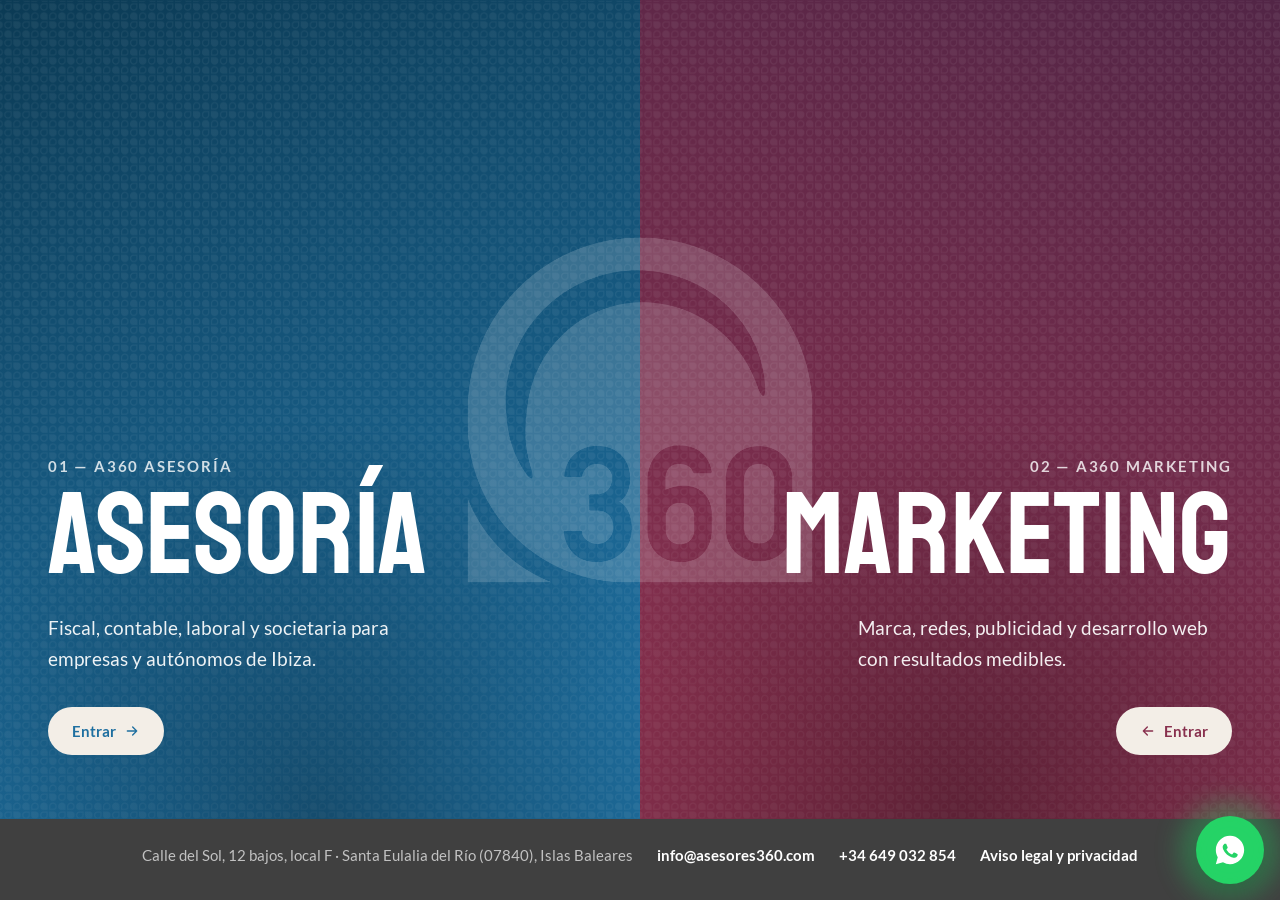
==== index.html @ 25b1cdd9 "Bienvenida, formularios y home de asesoria: 10 ajustes de diseño - Puerta: frase distinta por mitad " ====
<!doctype html>
<html lang="es">
<head>
<meta charset="utf-8">
<meta name="viewport" content="width=device-width, initial-scale=1">
<title>A360 · Asesoría y Marketing en Ibiza</title>
<meta name="description" content="A360, en Santa Eulalia del Río. Dos mundos bajo una misma marca: asesoría fiscal, contable y laboral, y marketing digital. Elige a cuál quieres entrar.">
<link rel="canonical" href="https://asesores360.com/">
<link rel="icon" href="/favicon.ico" sizes="any">
<link rel="icon" href="/assets/img/favicon-192.png" type="image/png">
<link rel="apple-touch-icon" href="/assets/img/favicon-180.png">
<meta name="theme-color" content="#E95117">
<meta property="og:type" content="website">
<meta property="og:site_name" content="A360">
<meta property="og:title" content="A360 · Asesoría y Marketing en Ibiza">
<meta property="og:description" content="Dos mundos bajo una misma marca: asesoría y marketing. Elige a cuál quieres entrar.">
<meta property="og:image" content="https://asesores360.com/assets/img/og-puerta.jpg">
<meta property="og:url" content="https://asesores360.com/">
<meta property="og:locale" content="es_ES">
<meta name="twitter:card" content="summary_large_image">
<meta name="twitter:title" content="A360 · Asesoría y Marketing en Ibiza">
<meta name="twitter:description" content="Dos mundos bajo una misma marca: asesoría y marketing. Elige a cuál quieres entrar.">
<meta name="twitter:image" content="https://asesores360.com/assets/img/og-puerta.jpg">
<link rel="stylesheet" href="/assets/css/base.css">
<link rel="stylesheet" href="/assets/css/puerta.css">
<script type="application/ld+json">
{
  "@context": "https://schema.org",
  "@type": "Organization",
  "name": "A360",
  "url": "https://asesores360.com/",
  "email": "info@asesores360.com",
  "telephone": "+34649032854",
  "address": {
    "@type": "PostalAddress",
    "streetAddress": "Calle del Sol, 12 bajos, local F",
    "addressLocality": "Santa Eulalia del Río",
    "postalCode": "07840",
    "addressRegion": "Islas Baleares",
    "addressCountry": "ES"
  },
  "subOrganization": [
    { "@type": "AccountingService", "name": "A360 Asesoría", "url": "https://asesores360.com/asesoria/" },
    { "@type": "MarketingAgency", "name": "A360 Marketing", "url": "https://asesores360.com/marketing/" }
  ]
}
</script>
</head>
<body class="puerta">

<a class="saltar-contenido" href="#contenido">Saltar al contenido</a>

<!-- Dos mitades: Asesoría / Marketing -->
<main id="contenido">
  <h1 class="sr-solo">A360 — elige entre Asesoría o Marketing</h1>
  <div class="puerta-split">

    <div class="puerta-logo" aria-hidden="true">
      <img src="/assets/img/logo-a360-blanco.png" width="973" height="973" alt="">
    </div>

    <p class="puerta-lema puerta-lema--asesoria">¿Cómo quieres marcar tu camino de éxito?</p>
    <p class="puerta-lema puerta-lema--marketing">De invisible a inolvidable</p>

    <a class="puerta-mitad puerta-mitad--asesoria" href="/asesoria/">
      <div class="puerta-mitad__contenido">
        <span class="puerta-mitad__eyebrow">01 — A360 Asesoría</span>
        <span class="puerta-mitad__titulo">Asesoría</span>
        <p class="puerta-mitad__descripcion">Fiscal, contable, laboral y societaria para empresas y autónomos de Ibiza.</p>
        <span class="puerta-mitad__entrar">Entrar<svg aria-hidden="true" viewBox="0 0 24 24"><path d="M5 12h14M13 6l6 6-6 6"/></svg></span>
      </div>
    </a>

    <a class="puerta-mitad puerta-mitad--marketing" href="/marketing/">
      <div class="puerta-mitad__contenido">
        <span class="puerta-mitad__eyebrow">02 — A360 Marketing</span>
        <span class="puerta-mitad__titulo">Marketing</span>
        <p class="puerta-mitad__descripcion">Marca, redes, publicidad y desarrollo web con resultados medibles.</p>
        <span class="puerta-mitad__entrar">Entrar<svg aria-hidden="true" viewBox="0 0 24 24"><path d="M19 12H5M11 6l-6 6 6 6"/></svg></span>
      </div>
    </a>

  </div>
</main>

<!-- Footer -->
<footer class="puerta-pie">
  <span>Calle del Sol, 12 bajos, local F · Santa Eulalia del Río (07840), Islas Baleares</span>
  <a href="mailto:info@asesores360.com">info@asesores360.com</a>
  <a href="https://wa.me/34649032854" target="_blank" rel="noopener">+34 649 032 854</a>
  <a href="/legal.html">Aviso legal y privacidad</a>
</footer>

<!-- Botón flotante de WhatsApp -->
<a class="whatsapp-flotante" href="https://wa.me/34649032854?text=Hola%2C%20escribo%20desde%20la%20web%20de%20A360" target="_blank" rel="noopener" aria-label="Escríbenos por WhatsApp">
  <svg viewBox="0 0 24 24" aria-hidden="true"><path fill="#fff" d="M12 2C6.48 2 2 6.48 2 12c0 1.85.5 3.58 1.35 5.08L2 22l5.06-1.32A9.94 9.94 0 0 0 12 22c5.52 0 10-4.48 10-10S17.52 2 12 2Zm5.2 14.2c-.22.6-1.28 1.15-1.76 1.2-.45.06-1 .09-1.62-.1a13 13 0 0 1-1.48-.55c-2.6-1.12-4.3-3.75-4.43-3.92-.13-.17-1.06-1.41-1.06-2.69s.67-1.9.9-2.16c.24-.26.52-.32.7-.32l.5.01c.16 0 .37-.06.58.44.22.52.74 1.8.8 1.93.06.13.1.28.02.45-.08.17-.13.28-.26.43l-.39.46c-.13.13-.26.27-.11.53.15.26.67 1.11 1.44 1.8.99.89 1.83 1.16 2.09 1.29.26.13.41.11.56-.07.16-.17.65-.76.83-1.02.17-.26.35-.22.58-.13.24.09 1.52.72 1.78.85.26.13.43.2.5.3.06.11.06.62-.16 1.22Z"/></svg>
</a>

<script src="/assets/js/app.js" defer></script>
</body>
</html>
---- assets/css/base.css ----
/* Fuentes */
@font-face {
  font-family: 'Kumbh Sans';
  font-style: normal;
  font-weight: 400 700;
  font-display: swap;
  src: url('../fonts/kumbh-sans-var.woff2') format('woff2');
}

@font-face {
  font-family: 'Lato';
  font-style: normal;
  font-weight: 400;
  font-display: swap;
  src: url('../fonts/lato-regular.woff2') format('woff2');
}

@font-face {
  font-family: 'Lato';
  font-style: italic;
  font-weight: 400;
  font-display: swap;
  src: url('../fonts/lato-italic.woff2') format('woff2');
}

@font-face {
  font-family: 'Lato';
  font-style: normal;
  font-weight: 700;
  font-display: swap;
  src: url('../fonts/lato-bold.woff2') format('woff2');
}

@font-face {
  font-family: 'Staatliches';
  font-style: normal;
  font-weight: 400;
  font-display: swap;
  src: url('../fonts/staatliches-regular.woff2') format('woff2');
}

@font-face {
  font-family: 'Poetsen One';
  font-style: normal;
  font-weight: 400;
  font-display: swap;
  src: url('../fonts/poetsen-one-regular.woff2') format('woff2');
}

@font-face {
  font-family: 'Inter';
  font-style: normal;
  font-weight: 100 900;
  font-display: swap;
  src: url('../fonts/inter-var.woff2') format('woff2');
}

/* Variables globales (colores, tipografía, espaciados) */
:root {

  --naranja: #E95117;
  --azul-acero: #1E6FA0;
  --azul-hondo: #0B3A54;
  --negro: #000000;

  --rojo-vivo: #F7374F;
  --vino: #88304E;
  --vino-hondo: #522546;
  --gris-tinta: #404040;
  --gris-claro: #E8E7E7;
  --lino: #F3EEE7;

  --turquesa: #51BCBD;
  --verde: #8DC04A;
  --verde-mar: #1BA074;
  --violeta: #A13C8F;
  --dorado: #D1970F;
  --dorado-oscuro: #A07C32;

  --lavado-azul: #E4EEF4;
  --lavado-hondo: #E7EBEE;
  --lavado-vino: #F3EAED;
  --lavado-naranja: #FDEEE8;

  --whatsapp: #25D366;
  --whatsapp-oscuro: #075E54;

  --blanco: #FFFFFF;

  --f-titulos: 'Kumbh Sans', system-ui, sans-serif;
  --f-cuerpo: 'Lato', system-ui, sans-serif;
  --f-cartel: 'Staatliches', system-ui, sans-serif;
  --f-versatil: 'Poetsen One', system-ui, sans-serif;

  --display-xl: clamp(64px, 12vw, 168px);
  --display: clamp(48px, 10vw, 140px);
  --titulo-1: clamp(34px, 4.5vw, 60px);
  --titulo-2: clamp(26px, 3vw, 38px);
  --titulo-3: 22px;
  --cuerpo-lg: 19px;
  --cuerpo: 17px;
  --menor: 15px;

  --medida-max: 68ch;

  --r-pildora: 999px;
  --r-panel: 24px;
  --r-medio: 12px;
  --r-nada: 0;
  --rotacion: 8deg;

  --e-1: 8px;
  --e-2: 16px;
  --e-3: 24px;
  --e-4: 32px;
  --e-5: 48px;
  --e-6: 64px;
  --e-7: 96px;
  --e-8: 128px;

  --ancho-max: 1200px;
  --canal-movil: 24px;
  --canal-escritorio: 48px;

  --dur-reveal: 520ms;
  --curva-reveal: cubic-bezier(.2, .7, .2, 1);
  --dur-hover: 140ms;
  --dur-panel: 180ms;
}

/* Reset y elementos base */
*, *::before, *::after { box-sizing: border-box; }

html {
  -webkit-text-size-adjust: 100%;
  scroll-behavior: auto;
}

body {

  overflow-x: hidden;
  margin: 0;
  background: var(--blanco);
  color: var(--gris-tinta);
  font-family: var(--f-cuerpo);
  font-size: var(--cuerpo);
  line-height: 1.65;
  -webkit-font-smoothing: antialiased;
}

img, picture, svg { display: block; max-width: 100%; }
img { height: auto; }

h1, h2, h3, h4, p, figure, blockquote { margin: 0; }

ul, ol { margin: 0; padding: 0; list-style: none; }

a { color: inherit; text-decoration: none; }

button {
  font: inherit;
  color: inherit;
  background: none;
  border: 0;
  padding: 0;
  cursor: pointer;
}

input, textarea, select {
  font: inherit;
  color: inherit;
}

h1, h2, h3, h4 {
  font-family: var(--f-titulos);
  font-weight: 700;
  color: var(--azul-hondo);
}

h1 { font-size: var(--titulo-1); line-height: 1.12; letter-spacing: -.02em; }
h2 { font-size: var(--titulo-2); line-height: 1.22; letter-spacing: -.015em; }
h3 { font-size: var(--titulo-3); line-height: 1.3; }

p {
  max-width: var(--medida-max);
  text-align: left;
}

.cuerpo-lg { font-size: var(--cuerpo-lg); line-height: 1.6; }
.menor { font-size: var(--menor); line-height: 1.5; }

:focus-visible {
  outline: 2px solid var(--azul-acero);
  outline-offset: 3px;
}

.saltar-contenido {
  position: absolute;
  left: var(--e-2);
  top: -100px;
  background: var(--azul-hondo);
  color: var(--blanco);
  padding: var(--e-2) var(--e-3);
  border-radius: var(--r-medio);
  z-index: 200;
  transition: top var(--dur-hover) ease;
}
.saltar-contenido:focus { top: var(--e-2); }

.sr-solo {
  position: absolute;
  width: 1px;
  height: 1px;
  padding: 0;
  margin: -1px;
  overflow: hidden;
  clip: rect(0, 0, 0, 0);
  white-space: nowrap;
  border: 0;
}

/* Toggle Asesoría / Marketing (nav) */
.cambio-mundo-toggle {
  display: inline-flex;
  align-items: center;
  gap: 2px;
  padding: 3px;
  border-radius: var(--r-pildora);
  background: var(--gris-claro);
  flex-shrink: 0;
}
.cambio-mundo-toggle .cambio-mundo-toggle__opcion {
  display: inline-flex;
  align-items: center;
  padding: 8px 14px;
  border-radius: var(--r-pildora);
  font-family: var(--f-cuerpo);
  font-weight: 600;
  font-size: var(--menor);
  color: var(--gris-tinta);
  text-decoration: none;
  white-space: nowrap;
  transition: background-color var(--dur-hover) ease, color var(--dur-hover) ease;
}
.cambio-mundo-toggle .cambio-mundo-toggle__opcion:not([aria-current="true"]):hover,
.cambio-mundo-toggle .cambio-mundo-toggle__opcion:not([aria-current="true"]):focus-visible {
  background: rgba(0, 0, 0, .08);
}
.cambio-mundo-toggle .cambio-mundo-toggle__opcion--asesoria[aria-current="true"] {
  background: var(--azul-acero);
  color: var(--blanco);
}
.cambio-mundo-toggle .cambio-mundo-toggle__opcion--marketing[aria-current="true"] {
  background: var(--vino);
  color: var(--blanco);
}
@media (max-width: 480px) {
  .cambio-mundo-toggle__opcion { padding: 8px 10px; font-size: 13px; }
}

@media (prefers-reduced-motion: reduce) {
  *, *::before, *::after {
    animation-duration: .001ms !important;
    animation-iteration-count: 1 !important;
    transition-duration: .001ms !important;
    scroll-behavior: auto !important;
  }
}

/* Utilidades de layout */
.contenedor {
  max-width: var(--ancho-max);
  margin-inline: auto;
  padding-inline: var(--canal-movil);
}

@media (min-width: 1024px) {
  .contenedor { padding-inline: var(--canal-escritorio); }
}

.banda { padding-block: var(--e-6); }
@media (min-width: 1024px) { .banda { padding-block: var(--e-7); } }

.banda-gris { background: var(--gris-claro); }
.banda-blanca { background: var(--blanco); }

/* Animación de entrada al hacer scroll */
.reveal {
  opacity: 0;
  transform: translateY(20px);
}
@media (prefers-reduced-motion: no-preference) {
  .reveal.en-vista {
    animation: reveal-entrada var(--dur-reveal) var(--curva-reveal) both;
    animation-delay: calc(var(--indice, 0) * 90ms);
  }
}
@keyframes reveal-entrada {
  from { opacity: 0; transform: translateY(20px); }
  to { opacity: 1; transform: translateY(0); }
}
@media (prefers-reduced-motion: reduce) {
  .reveal { opacity: 1; transform: none; }
}

/* Botones */
.boton {
  display: inline-flex;
  align-items: center;
  justify-content: center;
  gap: var(--e-1);
  border-radius: var(--r-pildora);
  padding: 14px 28px;
  font-family: var(--f-cuerpo);
  font-weight: 700;
  font-size: var(--cuerpo);
  line-height: 1;
  white-space: nowrap;
  transition: background-color var(--dur-hover) ease, color var(--dur-hover) ease, border-color var(--dur-hover) ease;
}

.boton-primario {
  background: var(--naranja);
  color: var(--blanco);
  border: 1px solid var(--naranja);
}
.boton-primario:hover, .boton-primario:focus-visible {
  background: #cf4610;
  border-color: #cf4610;
}

.boton-oscuro {
  background: var(--azul-hondo);
  color: var(--blanco);
  border: 1px solid var(--azul-hondo);
}
.boton-oscuro:hover, .boton-oscuro:focus-visible {
  background: #082a3d;
  border-color: #082a3d;
}

/* Cabecera simple (legal.html) */
.cabecera {
  position: fixed;
  inset-block-start: 0;
  inset-inline: 0;
  z-index: 100;
  background: var(--blanco);
  border-bottom: 1px solid transparent;
  transition: border-color var(--dur-panel) ease;
}

.cabecera.compacta {
  border-bottom-color: var(--gris-claro);
}

/* Menú móvil */
.menu-movil {
  position: fixed;
  inset: 0;
  z-index: 200;
  background: var(--blanco);
  display: flex;
  flex-direction: column;
  padding: var(--e-3) var(--canal-movil);
  transform: translateY(-8px);
  opacity: 0;
  pointer-events: none;
  transition: opacity 220ms ease, transform 220ms ease;
}
.menu-movil[data-abierto="true"] {
  opacity: 1;
  transform: translateY(0);
  pointer-events: auto;
}

.menu-movil__cabecera {
  display: flex;
  align-items: center;
  justify-content: space-between;
}

.menu-movil__cerrar { width: 44px; height: 44px; }

.menu-movil__nav {
  margin-top: var(--e-5);
  display: flex;
  flex-direction: column;
  gap: var(--e-3);
}
.menu-movil__nav a {
  font-family: var(--f-titulos);
  font-weight: 700;
  font-size: var(--titulo-3);
  color: var(--azul-hondo);
}

@media (prefers-reduced-motion: reduce) {
  .menu-movil { transition: none; }
}

/* Botón flotante de WhatsApp */
.whatsapp-flotante {
  position: fixed;
  inset-block-end: var(--e-2);
  inset-inline-end: var(--e-2);
  z-index: 150;
  width: 68px;
  height: 68px;
  border-radius: 50%;
  background: var(--whatsapp);
  display: flex;
  align-items: center;
  justify-content: center;
  box-shadow: 0 8px 24px -6px rgba(0, 0, 0, .35);
  transition: transform var(--dur-hover) ease, box-shadow var(--dur-hover) ease;
}
.whatsapp-flotante svg { width: 34px; height: 34px; position: relative; z-index: 1; }
@media (hover: hover) and (pointer: fine) {
  .whatsapp-flotante:hover { transform: scale(1.06); box-shadow: 0 10px 28px -6px rgba(0, 0, 0, .4); }
}
.whatsapp-flotante:focus-visible { outline: 3px solid var(--whatsapp-oscuro); outline-offset: 3px; }

/* Luz verde que "respira" detrás del botón; el botón en sí no se mueve */
.whatsapp-flotante::before {
  content: '';
  position: absolute;
  inset: -16px;
  z-index: 0;
  border-radius: 50%;
  background: var(--whatsapp);
  filter: blur(13px);
  opacity: .35;
  animation: whatsapp-respirar 3.6s ease-in-out infinite;
  pointer-events: none;
}
@keyframes whatsapp-respirar {
  0%, 100% { opacity: .16; transform: scale(.96); }
  50% { opacity: .3; transform: scale(1.04); }
}
@media (prefers-reduced-motion: reduce) {
  .whatsapp-flotante::before { animation: none; opacity: .4; }
}

/* Mini chat de WhatsApp (se abre al pulsar el botón flotante) */
.whatsapp-chat {
  position: fixed;
  inset-block-end: calc(68px + var(--e-2) + var(--e-2));
  inset-inline-end: var(--e-2);
  z-index: 150;
  width: 336px;
  max-width: calc(100vw - (var(--e-2) * 2));
  max-height: min(440px, calc(100vh - 68px - (var(--e-2) * 4)));
  display: flex;
  flex-direction: column;
  background: var(--blanco);
  border-radius: 18px;
  overflow: hidden;
  box-shadow: 0 24px 56px -16px rgba(0, 0, 0, .4);
  opacity: 0;
  transform: translateY(16px) scale(.97);
  pointer-events: none;
  transition: opacity .22s ease, transform .22s ease;
}
.whatsapp-chat[data-abierto="true"] {
  opacity: 1;
  transform: translateY(0) scale(1);
  pointer-events: auto;
}
@media (prefers-reduced-motion: reduce) {
  .whatsapp-chat { transition: opacity .15s ease; transform: none; }
}

.whatsapp-chat__cabecera {
  display: flex;
  align-items: center;
  gap: var(--e-2);
  padding: var(--e-2) var(--e-3);
  background: var(--whatsapp-oscuro);
  color: var(--blanco);
}
.whatsapp-chat__avatar {
  flex-shrink: 0;
  width: 38px;
  height: 38px;
  border-radius: 50%;
  background: rgba(255, 255, 255, .16);
  display: flex;
  align-items: center;
  justify-content: center;
}
.whatsapp-chat__avatar svg { width: 22px; height: 22px; }
.whatsapp-chat__info { flex: 1; min-width: 0; display: flex; flex-direction: column; line-height: 1.3; }
.whatsapp-chat__info strong { font-size: var(--menor); }
.whatsapp-chat__info small { font-size: 12px; opacity: .8; }
.whatsapp-chat__cerrar {
  flex-shrink: 0;
  width: 30px;
  height: 30px;
  border-radius: 50%;
  display: flex;
  align-items: center;
  justify-content: center;
  transition: background-color var(--dur-hover) ease;
}
.whatsapp-chat__cerrar svg { width: 16px; height: 16px; }
.whatsapp-chat__cerrar:hover, .whatsapp-chat__cerrar:focus-visible { background: rgba(255, 255, 255, .18); }

.whatsapp-chat__cuerpo {
  flex: 1;
  min-height: 80px;
  padding: var(--e-3);
  background: #E9E3DA;
  overflow-y: auto;
}
.whatsapp-chat__burbuja {
  max-width: 86%;
  padding: 10px 14px;
  background: var(--blanco);
  border-radius: 4px 14px 14px 14px;
  font-size: var(--menor);
  line-height: 1.4;
  color: var(--gris-tinta);
  box-shadow: 0 1px 2px rgba(0, 0, 0, .15);
}

.whatsapp-chat__compositor {
  display: flex;
  align-items: flex-end;
  gap: 8px;
  padding: 8px;
  background: var(--gris-claro);
  border-top: 1px solid rgba(0, 0, 0, .06);
}
.whatsapp-chat__campo {
  flex: 1;
  resize: none;
  max-height: 96px;
  padding: 9px 14px;
  border: none;
  border-radius: var(--r-pildora);
  background: var(--blanco);
  font-family: var(--f-cuerpo);
  font-size: var(--menor);
  color: var(--gris-tinta);
  line-height: 1.35;
}
.whatsapp-chat__campo:focus-visible { outline: 2px solid var(--whatsapp-oscuro); outline-offset: 1px; }
.whatsapp-chat__enviar {
  flex-shrink: 0;
  width: 38px;
  height: 38px;
  border-radius: 50%;
  background: var(--whatsapp);
  display: flex;
  align-items: center;
  justify-content: center;
  transition: background-color var(--dur-hover) ease;
}
.whatsapp-chat__enviar svg { width: 18px; height: 18px; }
.whatsapp-chat__enviar:hover, .whatsapp-chat__enviar:focus-visible { background: var(--whatsapp-oscuro); }

/* Acordeón (FAQ) */
.acordeon__item {
  border-top: 1px solid var(--gris-claro);
}
.acordeon__item:last-child { border-bottom: 1px solid var(--gris-claro); }

.acordeon__pregunta {
  width: 100%;
  display: flex;
  align-items: center;
  justify-content: space-between;
  gap: var(--e-3);
  padding-block: var(--e-3);
  text-align: left;
  font-family: var(--f-titulos);
  font-weight: 700;
  font-size: var(--titulo-3);
  color: var(--azul-hondo);
}

.acordeon__respuesta {
  overflow: hidden;
  max-height: 0;
  transition: max-height 220ms ease;
}
.acordeon__respuesta__interior {
  padding-block-end: var(--e-3);
  font-family: var(--f-cuerpo);
  color: var(--gris-tinta);
}

/* Formulario de contacto */
.campo { display: flex; flex-direction: column; gap: 6px; margin-bottom: var(--e-3); }

.campo label {
  font-family: var(--f-cuerpo);
  font-weight: 700;
  font-size: var(--menor);
  color: var(--azul-hondo);
}

.campo input,
.campo select,
.campo textarea {
  width: 100%;
  border: 1px solid var(--gris-claro);
  border-radius: var(--r-medio);
  padding: 12px 16px;
  font-size: var(--cuerpo);
  background: var(--blanco);
  color: var(--gris-tinta);
}
.campo input:focus-visible,
.campo select:focus-visible,
.campo textarea:focus-visible {
  border-color: var(--azul-acero);
}

.campo textarea { resize: vertical; min-height: 120px; }

.campo__error {
  font-size: var(--menor);
  color: var(--rojo-vivo);
  display: none;
}
.campo.con-error input,
.campo.con-error select,
.campo.con-error textarea {
  border-color: var(--rojo-vivo);
}
.campo.con-error .campo__error { display: block; }

.campo-consentimiento {
  display: flex;
  align-items: flex-start;
  gap: 10px;
  margin-bottom: var(--e-3);
}
.campo-consentimiento input { margin-top: 4px; }
.campo-consentimiento label { font-size: var(--menor); }

.formulario__nota {
  margin-block: var(--e-2) var(--e-3);
  font-weight: 500;
}

.formulario__estado {
  margin-top: var(--e-2);
  padding: var(--e-2) var(--e-3);
  border-radius: var(--r-medio);
  font-size: var(--menor);
  display: none;
}
.formulario__estado[data-visible="true"] { display: block; }
.formulario__estado[data-tipo="exito"] { background: rgba(27, 160, 116, .12); color: var(--verde-mar); }
.formulario__estado[data-tipo="error"] { background: var(--lavado-naranja); color: var(--vino-hondo); }

.campo-trampa {
  position: absolute;
  left: -9999px;
  width: 1px;
  height: 1px;
  overflow: hidden;
}

/* Pie de página */
.pie {
  position: relative;
  color: var(--blanco);
}
.pie__interior {
  display: grid;
  gap: var(--e-5);
  padding-block: var(--e-6);
}
@media (min-width: 768px) {
  .pie__interior { grid-template-columns: 1.2fr 1fr 1fr; }
}
.pie h3 {
  color: var(--blanco);
  font-size: var(--menor);
  text-transform: none;
  margin-bottom: var(--e-2);
}
.pie a, .pie address { font-size: var(--menor); opacity: .92; }
.pie address { font-style: normal; }
.pie__nav { display: flex; flex-direction: column; gap: 10px; }
.pie__redes { display: flex; gap: var(--e-2); margin-top: var(--e-2); }
.pie__redes a { width: 36px; height: 36px; display: flex; align-items: center; justify-content: center; border: 1px solid rgba(255,255,255,.35); border-radius: 50%; }
.pie__legal {
  border-top: 1px solid rgba(255,255,255,.2);
  padding-block: var(--e-3);
  display: flex;
  flex-wrap: wrap;
  gap: var(--e-2);
  justify-content: space-between;
  font-size: var(--menor);
  opacity: .85;
}

/* Placeholder de imagen (contenido pendiente) */
.placeholder-img {
  position: relative;
  display: flex;
  align-items: center;
  justify-content: center;
  text-align: center;
  padding: var(--e-3);
  color: var(--azul-hondo);
  font-family: var(--f-cuerpo);
  font-weight: 700;
  font-size: var(--menor);
  border: 1px dashed rgba(11, 58, 84, .35);
}

/* Transición de página al cambiar entre Asesoría y Marketing */
@view-transition {
  navigation: auto;
}
::view-transition-group(cambio-mundo) {
  animation-duration: .5s;
  animation-timing-function: cubic-bezier(.3, .1, .2, 1);
}
---- assets/css/puerta.css ----
/* Página de bienvenida (elige Asesoría o Marketing) */
body.puerta {
  min-height: 100dvh;
  display: flex;
  flex-direction: column;
  background: var(--gris-tinta);
}

body.puerta > main {
  display: flex;
  flex-direction: column;
  flex: 1;
}

.puerta-split {
  position: relative;
  flex: 1;
  display: flex;
  flex-direction: column;
  min-height: 620px;
}
@media (min-width: 720px) {
  .puerta-split { flex-direction: row; }
}

.puerta-mitad {
  position: relative;
  flex: 1 1 0%;
  display: flex;
  align-items: flex-end;
  padding: var(--e-5) var(--canal-movil) var(--e-6);
  overflow: hidden;
  isolation: isolate;
  color: var(--blanco);
  text-decoration: none;
  transition: flex-grow .5s cubic-bezier(.3, .1, .2, 1);
  animation: puerta-entra .6s cubic-bezier(.2, .7, .2, 1) both;
}
@media (min-width: 1024px) {
  .puerta-mitad { padding-inline: var(--canal-escritorio); }
}
.puerta-mitad--marketing { animation-delay: .1s; }

@keyframes puerta-entra {
  from { opacity: 0; transform: translateY(26px); }
  to { opacity: 1; transform: translateY(0); }
}

@media (hover: hover) and (pointer: fine) and (min-width: 720px) {
  .puerta-mitad:hover, .puerta-mitad:focus-visible { flex-grow: 4; }
  .puerta-mitad:hover .puerta-mitad__contenido,
  .puerta-mitad:focus-visible .puerta-mitad__contenido { opacity: 1; transform: translateY(0); }
  .puerta-split:has(.puerta-mitad:hover) .puerta-mitad:not(:hover) .puerta-mitad__contenido,
  .puerta-split:has(.puerta-mitad:focus-visible) .puerta-mitad:not(:focus-visible) .puerta-mitad__contenido {
    opacity: 0;
    transform: translateY(6px);
  }
  .puerta-split:has(.puerta-mitad:hover) .puerta-logo,
  .puerta-split:has(.puerta-mitad:focus-visible) .puerta-logo { transform: translate(-50%, -50%) scale(1.06); }
  .puerta-split:has(.puerta-mitad--asesoria:hover) .puerta-mitad__entrar,
  .puerta-split:has(.puerta-mitad--marketing:hover) .puerta-mitad__entrar { transform: scale(1.03); }

  .puerta-split:has(.puerta-mitad--asesoria:hover) .puerta-lema--asesoria,
  .puerta-split:has(.puerta-mitad--asesoria:focus-visible) .puerta-lema--asesoria,
  .puerta-split:has(.puerta-mitad--marketing:hover) .puerta-lema--marketing,
  .puerta-split:has(.puerta-mitad--marketing:focus-visible) .puerta-lema--marketing {
    opacity: 1;
  }
}

.puerta-mitad--asesoria { background: linear-gradient(160deg, var(--azul-hondo), var(--azul-acero) 88%); }
.puerta-mitad--marketing { background: linear-gradient(200deg, var(--vino-hondo), var(--vino) 88%); }

.puerta-mitad::before {
  content: '';
  position: absolute;
  inset: 0;
  z-index: 0;
  background-image: url('/assets/img/fondo-marca-mk.png');
  background-size: cover;
  background-position: center;
  opacity: .18;
  pointer-events: none;
}
.puerta-mitad::after {
  content: '';
  position: absolute;
  inset: 0;
  z-index: 0;
  background: radial-gradient(ellipse 90% 70% at 50% 100%, rgba(0, 0, 0, .32), transparent 70%);
  pointer-events: none;
}

.puerta-mitad--marketing { justify-content: flex-end; }
.puerta-mitad--marketing .puerta-mitad__contenido { text-align: right; align-items: flex-end; }
.puerta-mitad--marketing .puerta-mitad__entrar { flex-direction: row-reverse; }

.puerta-mitad__contenido {
  position: relative;
  z-index: 1;
  display: flex;
  flex-direction: column;
  align-items: flex-start;
  max-width: 100%;
  transition: opacity .35s ease, transform .35s ease;
}

.puerta-mitad__eyebrow {
  display: block;
  font-family: var(--f-cuerpo);
  font-weight: 700;
  font-size: var(--menor);
  letter-spacing: .12em;
  text-transform: uppercase;
  opacity: .8;
}

.puerta-mitad__titulo {
  display: block;
  margin-top: var(--e-1);
  font-family: var(--f-cartel);
  font-weight: 400;
  text-transform: uppercase;
  font-size: clamp(52px, 9vw, 132px);
  line-height: .88;
  letter-spacing: .006em;
}

.puerta-mitad__descripcion {
  margin-top: var(--e-3);
  font-family: var(--f-cuerpo);
  font-size: var(--cuerpo-lg);
  max-width: 34ch;
  opacity: .92;
}

.puerta-mitad__entrar {
  margin-top: var(--e-4);
  display: inline-flex;
  align-items: center;
  gap: 8px;
  padding: 12px 24px;
  border-radius: var(--r-pildora);
  background: var(--lino);
  font-family: var(--f-cuerpo);
  font-weight: 700;
  font-size: var(--menor);
  transition: gap .25s ease, transform .25s ease;
}
.puerta-mitad--asesoria .puerta-mitad__entrar { color: var(--azul-acero); }
.puerta-mitad--marketing .puerta-mitad__entrar { color: var(--vino); }
.puerta-mitad__entrar svg {
  width: 16px;
  height: 16px;
  fill: none;
  stroke: currentColor;
  stroke-width: 2;
  stroke-linecap: round;
  stroke-linejoin: round;
}
.puerta-mitad:hover .puerta-mitad__entrar,
.puerta-mitad:focus-visible .puerta-mitad__entrar { gap: 12px; }

.puerta-mitad:focus-visible { outline: 3px solid var(--blanco); outline-offset: -6px; }

/* Lema, centrado sobre la costura de las dos mitades: cada mitad tiene la suya,
   y solo se ve la del lado sobre el que estás (hover/foco). En móvil, donde las
   mitades no se expanden, no se muestra ninguna. */
.puerta-lema {
  position: absolute;
  z-index: 3;
  top: var(--e-4);
  left: 50%;
  transform: translateX(-50%) rotate(-2.5deg);
  margin: 0;
  padding: 8px 22px;
  white-space: nowrap;
  background: rgba(255, 255, 255, .1);
  backdrop-filter: blur(6px);
  border: 1px solid rgba(255, 255, 255, .3);
  border-radius: var(--r-pildora);
  color: var(--blanco);
  font-family: var(--f-versatil);
  font-size: clamp(13px, 1.6vw, 17px);
  letter-spacing: .01em;
  opacity: 0;
  transition: opacity .3s ease;
  pointer-events: none;
}
@media (max-width: 719px) {
  .puerta-lema { display: none; }
}

/* Logo central */
.puerta-logo {
  position: absolute;
  z-index: 2;
  top: 50%;
  left: 50%;
  width: clamp(140px, 40vw, 638px);
  height: clamp(140px, 40vw, 638px);
  transform: translate(-50%, -50%);
  pointer-events: none;
  opacity: 0;
  transition: transform .6s cubic-bezier(.2, .7, .2, 1);
  animation: puerta-logo-entra .5s ease .16s both;
}
.puerta-logo img { width: 100%; height: 100%; object-fit: contain; opacity: .16; }
@keyframes puerta-logo-entra {
  from { opacity: 0; }
  to { opacity: 1; }
}

@media (prefers-reduced-motion: reduce) {
  .puerta-mitad, .puerta-logo, .puerta-mitad__contenido { animation: none; transition: none; }
  .puerta-logo { opacity: 1; }
}

/* Pie de página */
.puerta-pie {
  padding: var(--e-3) var(--canal-movil) var(--e-4);
  text-align: center;
  font-size: var(--menor);
  color: rgba(255, 255, 255, .68);
  background: var(--gris-tinta);
  display: flex;
  flex-wrap: wrap;
  justify-content: center;
  gap: var(--e-1) var(--e-3);
}
@media (min-width: 1024px) {
  .puerta-pie { padding-inline: var(--canal-escritorio); }
}
.puerta-pie a { font-weight: 700; color: var(--blanco); }
.puerta-pie a:hover, .puerta-pie a:focus-visible { text-decoration: underline; }
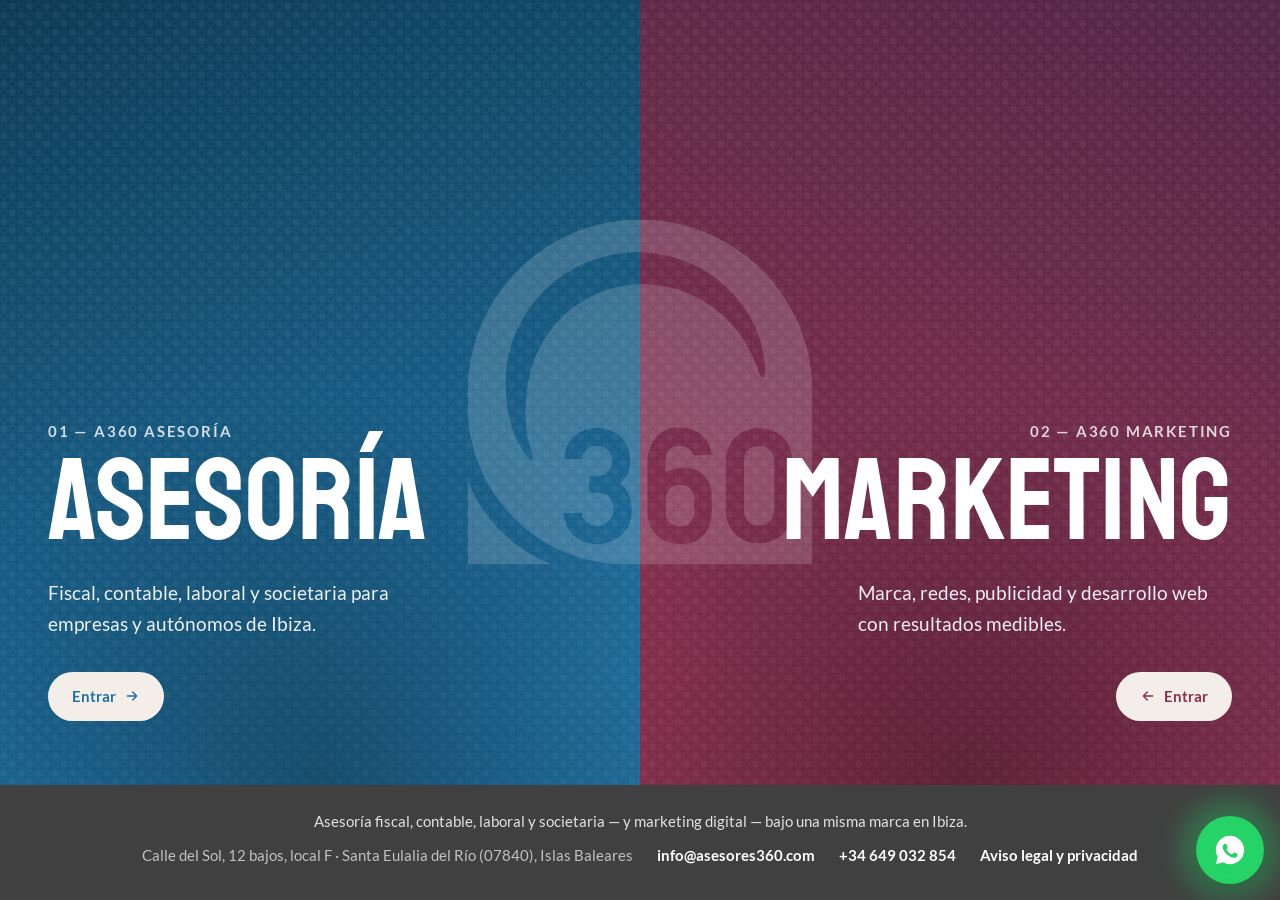
==== commit 145c6836: "Añade contexto textual al footer del home-selector (2.1.3) Una sola línea aprobada por el usuario, c" ====
--- a/index.html
+++ b/index.html
@@ -5,7 +5,7 @@
 <meta name="viewport" content="width=device-width, initial-scale=1">
 <title>A360 · Asesoría y Marketing en Ibiza</title>
 <meta name="description" content="A360, en Santa Eulalia del Río. Dos mundos bajo una misma marca: asesoría fiscal, contable y laboral, y marketing digital. Elige a cuál quieres entrar.">
-<link rel="canonical" href="https://asesores360.com/">
+<link rel="canonical" href="https://www.asesores360.com/">
 <link rel="icon" href="/favicon.ico" sizes="any">
 <link rel="icon" href="/assets/img/favicon-192.png" type="image/png">
 <link rel="apple-touch-icon" href="/assets/img/favicon-180.png">
@@ -14,23 +14,32 @@
 <meta property="og:site_name" content="A360">
 <meta property="og:title" content="A360 · Asesoría y Marketing en Ibiza">
 <meta property="og:description" content="Dos mundos bajo una misma marca: asesoría y marketing. Elige a cuál quieres entrar.">
-<meta property="og:image" content="https://asesores360.com/assets/img/og-puerta.jpg">
-<meta property="og:url" content="https://asesores360.com/">
+<meta property="og:image" content="https://www.asesores360.com/assets/img/og-puerta.jpg">
+<meta property="og:url" content="https://www.asesores360.com/">
 <meta property="og:locale" content="es_ES">
 <meta name="twitter:card" content="summary_large_image">
 <meta name="twitter:title" content="A360 · Asesoría y Marketing en Ibiza">
 <meta name="twitter:description" content="Dos mundos bajo una misma marca: asesoría y marketing. Elige a cuál quieres entrar.">
-<meta name="twitter:image" content="https://asesores360.com/assets/img/og-puerta.jpg">
+<meta name="twitter:image" content="https://www.asesores360.com/assets/img/og-puerta.jpg">
 <link rel="stylesheet" href="/assets/css/base.css">
 <link rel="stylesheet" href="/assets/css/puerta.css">
 <script type="application/ld+json">
 {
   "@context": "https://schema.org",
   "@type": "Organization",
+  "@id": "https://www.asesores360.com/#organizacion",
   "name": "A360",
-  "url": "https://asesores360.com/",
+  "legalName": "A360 Ibiza Asesores, S.L.",
+  "taxID": "B16615999",
+  "url": "https://www.asesores360.com/",
   "email": "info@asesores360.com",
-  "telephone": "+34649032854",
+  "telephone": "+34971339488",
+  "contactPoint": {
+    "@type": "ContactPoint",
+    "contactType": "customer service",
+    "telephone": "+34971339488",
+    "url": "https://wa.me/34649032854"
+  },
   "address": {
     "@type": "PostalAddress",
     "streetAddress": "Calle del Sol, 12 bajos, local F",
@@ -40,8 +49,8 @@
     "addressCountry": "ES"
   },
   "subOrganization": [
-    { "@type": "AccountingService", "name": "A360 Asesoría", "url": "https://asesores360.com/asesoria/" },
-    { "@type": "MarketingAgency", "name": "A360 Marketing", "url": "https://asesores360.com/marketing/" }
+    { "@id": "https://www.asesores360.com/asesoria/#negocio" },
+    { "@id": "https://www.asesores360.com/marketing/#negocio" }
   ]
 }
 </script>
@@ -85,6 +94,7 @@
 
 <!-- Footer -->
 <footer class="puerta-pie">
+  <span class="puerta-pie__resumen">Asesoría fiscal, contable, laboral y societaria — y marketing digital — bajo una misma marca en Ibiza.</span>
   <span>Calle del Sol, 12 bajos, local F · Santa Eulalia del Río (07840), Islas Baleares</span>
   <a href="mailto:info@asesores360.com">info@asesores360.com</a>
   <a href="https://wa.me/34649032854" target="_blank" rel="noopener">+34 649 032 854</a>
--- a/assets/css/base.css
+++ b/assets/css/base.css
@@ -59,6 +59,12 @@
 :root {
 
   --naranja: #E95117;
+  /* Variante de --naranja para texto claro pequeño/negrita sobre fondo naranja
+     (botones, badges): el naranja de marca solo da 3.71:1 en esos casos,
+     por debajo del 4.5:1 de WCAG AA. No sustituye a --naranja en el resto
+     de usos (iconos, bordes, acentos grandes), donde el contraste no aplica. */
+  --naranja-texto: #C43F0F;
+  --naranja-texto-hover: #A8360C;
   --azul-acero: #1E6FA0;
   --azul-hondo: #0B3A54;
   --negro: #000000;
@@ -320,13 +326,13 @@
 }
 
 .boton-primario {
-  background: var(--naranja);
+  background: var(--naranja-texto);
   color: var(--blanco);
-  border: 1px solid var(--naranja);
+  border: 1px solid var(--naranja-texto);
 }
 .boton-primario:hover, .boton-primario:focus-visible {
-  background: #cf4610;
-  border-color: #cf4610;
+  background: var(--naranja-texto-hover);
+  border-color: var(--naranja-texto-hover);
 }
 
 .boton-oscuro {
--- a/assets/css/puerta.css
+++ b/assets/css/puerta.css
@@ -233,3 +233,44 @@
 }
 .puerta-pie a { font-weight: 700; color: var(--blanco); }
 .puerta-pie a:hover, .puerta-pie a:focus-visible { text-decoration: underline; }
+.puerta-pie__resumen {
+  flex-basis: 100%;
+  color: rgba(255, 255, 255, .85);
+  margin-bottom: 2px;
+}
+
+/* Página 404 */
+.error-404 {
+  flex: 1;
+  display: flex;
+  flex-direction: column;
+  align-items: center;
+  justify-content: center;
+  text-align: center;
+  padding: var(--e-6) var(--canal-movil);
+  gap: var(--e-2);
+}
+.error-404__numero {
+  font-family: var(--f-titulos);
+  font-weight: 700;
+  font-size: clamp(64px, 14vw, 140px);
+  line-height: 1;
+  color: var(--naranja);
+  margin: 0;
+}
+.error-404 h1 { color: var(--blanco); margin: 0; }
+.error-404__texto {
+  color: rgba(255, 255, 255, .78);
+  max-width: 46ch;
+  margin: 0;
+}
+.error-404__botones {
+  display: flex;
+  flex-wrap: wrap;
+  justify-content: center;
+  gap: var(--e-2);
+  margin-top: var(--e-2);
+}
+.error-404__inicio { margin-top: var(--e-1); }
+.error-404__inicio a { color: rgba(255, 255, 255, .78); text-decoration: underline; text-underline-offset: 2px; }
+.error-404__inicio a:hover, .error-404__inicio a:focus-visible { color: var(--blanco); }
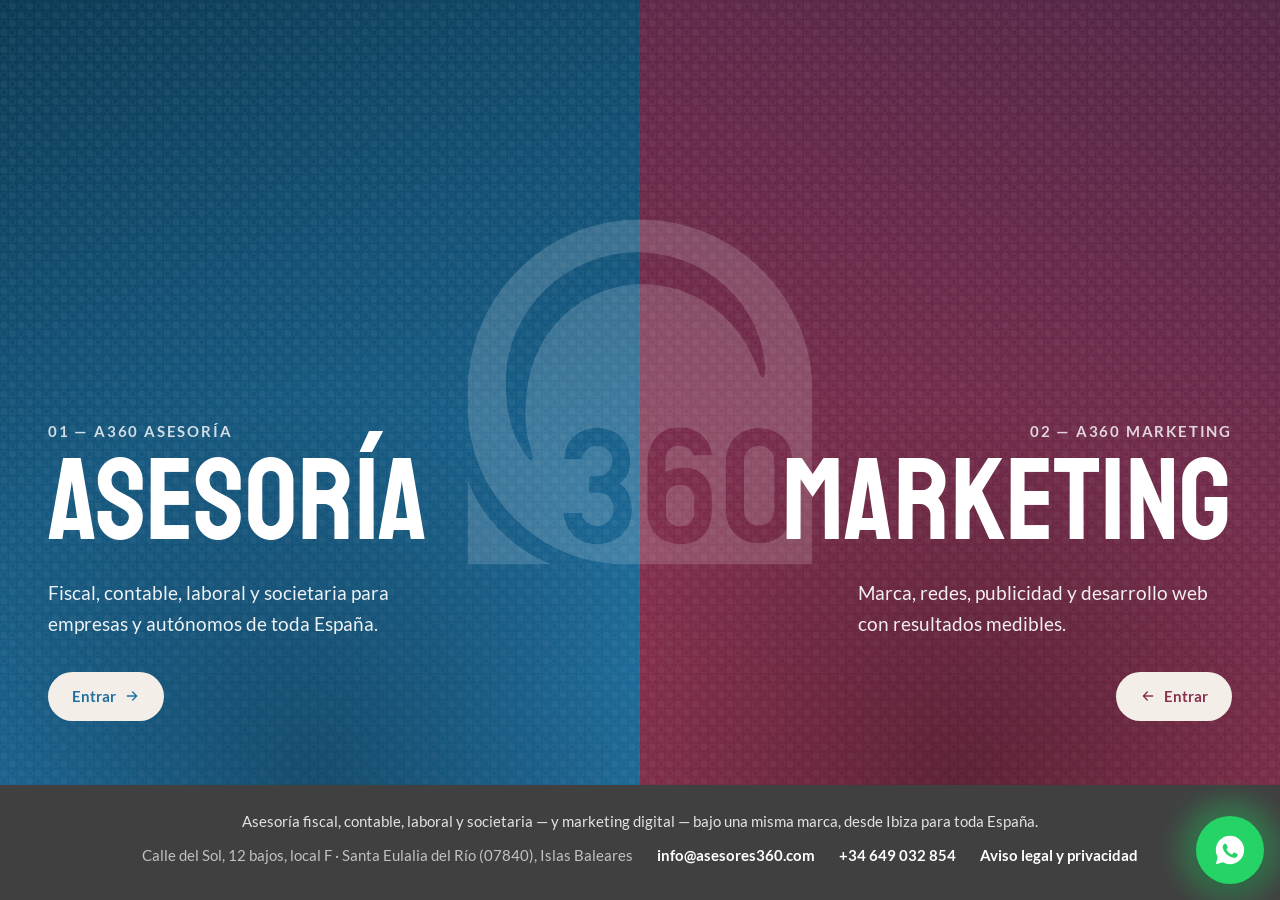
==== commit aaed033e: "Barrido de todo el sitio: la marca da servicio a toda España, no solo a Ibiza Hasta ahora casi todo " ====
--- a/index.html
+++ b/index.html
@@ -3,35 +3,35 @@
 <head>
 <meta charset="utf-8">
 <meta name="viewport" content="width=device-width, initial-scale=1">
-<title>A360 · Asesoría y Marketing en Ibiza</title>
-<meta name="description" content="A360, en Santa Eulalia del Río. Dos mundos bajo una misma marca: asesoría fiscal, contable y laboral, y marketing digital. Elige a cuál quieres entrar.">
-<link rel="canonical" href="https://www.asesores360.com/">
+<title>A360 · Asesoría y Marketing en España</title>
+<meta name="description" content="A360, con sede en Ibiza y clientes en toda España. Dos mundos bajo una misma marca: asesoría fiscal, contable y laboral, y marketing digital. Elige a cuál quieres entrar.">
+<link rel="canonical" href="https://juanrome09.github.io/">
 <link rel="icon" href="/favicon.ico" sizes="any">
 <link rel="icon" href="/assets/img/favicon-192.png" type="image/png">
 <link rel="apple-touch-icon" href="/assets/img/favicon-180.png">
 <meta name="theme-color" content="#E95117">
 <meta property="og:type" content="website">
 <meta property="og:site_name" content="A360">
-<meta property="og:title" content="A360 · Asesoría y Marketing en Ibiza">
+<meta property="og:title" content="A360 · Asesoría y Marketing en España">
 <meta property="og:description" content="Dos mundos bajo una misma marca: asesoría y marketing. Elige a cuál quieres entrar.">
-<meta property="og:image" content="https://www.asesores360.com/assets/img/og-puerta.jpg">
-<meta property="og:url" content="https://www.asesores360.com/">
+<meta property="og:image" content="https://juanrome09.github.io/assets/img/og-puerta.jpg">
+<meta property="og:url" content="https://juanrome09.github.io/">
 <meta property="og:locale" content="es_ES">
 <meta name="twitter:card" content="summary_large_image">
-<meta name="twitter:title" content="A360 · Asesoría y Marketing en Ibiza">
+<meta name="twitter:title" content="A360 · Asesoría y Marketing en España">
 <meta name="twitter:description" content="Dos mundos bajo una misma marca: asesoría y marketing. Elige a cuál quieres entrar.">
-<meta name="twitter:image" content="https://www.asesores360.com/assets/img/og-puerta.jpg">
+<meta name="twitter:image" content="https://juanrome09.github.io/assets/img/og-puerta.jpg">
 <link rel="stylesheet" href="/assets/css/base.css">
 <link rel="stylesheet" href="/assets/css/puerta.css">
 <script type="application/ld+json">
 {
   "@context": "https://schema.org",
   "@type": "Organization",
-  "@id": "https://www.asesores360.com/#organizacion",
+  "@id": "https://juanrome09.github.io/#organizacion",
   "name": "A360",
   "legalName": "A360 Ibiza Asesores, S.L.",
   "taxID": "B16615999",
-  "url": "https://www.asesores360.com/",
+  "url": "https://juanrome09.github.io/",
   "email": "info@asesores360.com",
   "telephone": "+34971339488",
   "contactPoint": {
@@ -49,8 +49,8 @@
     "addressCountry": "ES"
   },
   "subOrganization": [
-    { "@id": "https://www.asesores360.com/asesoria/#negocio" },
-    { "@id": "https://www.asesores360.com/marketing/#negocio" }
+    { "@id": "https://juanrome09.github.io/asesoria/#negocio" },
+    { "@id": "https://juanrome09.github.io/marketing/#negocio" }
   ]
 }
 </script>
@@ -75,7 +75,7 @@
       <div class="puerta-mitad__contenido">
         <span class="puerta-mitad__eyebrow">01 — A360 Asesoría</span>
         <span class="puerta-mitad__titulo">Asesoría</span>
-        <p class="puerta-mitad__descripcion">Fiscal, contable, laboral y societaria para empresas y autónomos de Ibiza.</p>
+        <p class="puerta-mitad__descripcion">Fiscal, contable, laboral y societaria para empresas y autónomos de toda España.</p>
         <span class="puerta-mitad__entrar">Entrar<svg aria-hidden="true" viewBox="0 0 24 24"><path d="M5 12h14M13 6l6 6-6 6"/></svg></span>
       </div>
     </a>
@@ -94,7 +94,7 @@
 
 <!-- Footer -->
 <footer class="puerta-pie">
-  <span class="puerta-pie__resumen">Asesoría fiscal, contable, laboral y societaria — y marketing digital — bajo una misma marca en Ibiza.</span>
+  <span class="puerta-pie__resumen">Asesoría fiscal, contable, laboral y societaria — y marketing digital — bajo una misma marca, desde Ibiza para toda España.</span>
   <span>Calle del Sol, 12 bajos, local F · Santa Eulalia del Río (07840), Islas Baleares</span>
   <a href="mailto:info@asesores360.com">info@asesores360.com</a>
   <a href="https://wa.me/34649032854" target="_blank" rel="noopener">+34 649 032 854</a>
--- a/assets/css/base.css
+++ b/assets/css/base.css
@@ -706,6 +706,132 @@
   opacity: .85;
 }
 
+/* Variante compacta: para páginas sin bloque de cierre antes del footer,
+   donde no hace falta un pie tan alto */
+.pie--compacto .pie__interior { padding-block: var(--e-4); gap: var(--e-4); }
+.pie--compacto .pie__legal { padding-block: var(--e-2); }
+
+/* Nav: envoltorio del lado derecho (búsqueda + nav + botón de menú móvil).
+   Antes .nav-flotante repartía 3 hijos con justify-content:space-between,
+   lo que forzaba dos huecos iguales y dejaba un espacio enorme antes del
+   icono de búsqueda (que era el único hijo visible del 3º grupo en
+   escritorio). Con un solo envoltorio, .nav-flotante vuelve a tener 2
+   hijos (logo + este) y ese hueco forzado desaparece. */
+.nav-flotante__derecha {
+  display: flex;
+  align-items: center;
+  gap: var(--e-3);
+}
+.busqueda-boton {
+  display: flex;
+  width: 40px;
+  height: 40px;
+  border-radius: 50%;
+  align-items: center;
+  justify-content: center;
+  flex-shrink: 0;
+  transition: background-color var(--dur-hover) ease;
+}
+.busqueda-boton svg { stroke: var(--blanco); }
+
+/* Búsqueda: overlay a pantalla completa con un panel centrado tipo "command palette" */
+.busqueda-overlay {
+  position: fixed;
+  inset: 0;
+  z-index: 90;
+  background: rgba(10, 10, 10, .55);
+  display: flex;
+  align-items: flex-start;
+  justify-content: center;
+  padding: 12vh 20px 20px;
+  opacity: 0;
+  visibility: hidden;
+  transition: opacity .2s ease;
+}
+.busqueda-overlay[data-abierto="true"] {
+  opacity: 1;
+  visibility: visible;
+}
+.busqueda-panel {
+  width: 100%;
+  max-width: 560px;
+  background: var(--blanco);
+  border-radius: var(--r-panel);
+  box-shadow: 0 30px 60px -20px rgba(0, 0, 0, .5);
+  overflow: hidden;
+  transform: translateY(-12px);
+  transition: transform .2s ease;
+}
+.busqueda-overlay[data-abierto="true"] .busqueda-panel { transform: translateY(0); }
+.busqueda-panel__cabecera {
+  display: flex;
+  align-items: center;
+  gap: 12px;
+  padding: 18px 20px;
+  border-bottom: 1px solid var(--gris-claro);
+}
+.busqueda-panel__icono { flex-shrink: 0; stroke: var(--gris-tinta); opacity: .5; }
+.busqueda-panel__input {
+  flex: 1;
+  border: none;
+  outline: none;
+  font: inherit;
+  font-size: 17px;
+  color: var(--gris-tinta);
+  background: none;
+}
+.busqueda-panel__input::-webkit-search-cancel-button { display: none; }
+.busqueda-panel__cerrar {
+  flex-shrink: 0;
+  display: flex;
+  width: 28px;
+  height: 28px;
+  align-items: center;
+  justify-content: center;
+  border-radius: 50%;
+  color: var(--gris-tinta);
+  opacity: .6;
+  transition: background-color var(--dur-hover) ease, opacity var(--dur-hover) ease;
+}
+.busqueda-panel__cerrar svg { stroke: currentColor; }
+.busqueda-panel__cerrar:hover, .busqueda-panel__cerrar:focus-visible {
+  background: var(--gris-claro);
+  opacity: 1;
+}
+.busqueda-panel__resultados {
+  max-height: 50vh;
+  overflow-y: auto;
+  padding: 8px;
+}
+.busqueda-panel__resultados:empty { padding: 0; }
+.busqueda-panel__resultado a {
+  display: flex;
+  flex-direction: column;
+  gap: 2px;
+  padding: 10px 12px;
+  border-radius: 12px;
+  color: var(--gris-tinta);
+}
+.busqueda-panel__resultado a:hover,
+.busqueda-panel__resultado a:focus-visible,
+.busqueda-panel__resultado[aria-selected="true"] a { background: var(--gris-claro); }
+.busqueda-panel__resultado-titulo { font-weight: 700; }
+.busqueda-panel__resultado-titulo mark {
+  background: none;
+  color: var(--naranja-texto);
+  font-weight: 700;
+}
+.busqueda-panel__resultado-ruta { font-size: var(--menor); opacity: .6; }
+.busqueda-panel__vacio {
+  padding: 24px 20px;
+  text-align: center;
+  color: var(--gris-tinta);
+  opacity: .6;
+}
+@media (prefers-reduced-motion: reduce) {
+  .busqueda-overlay, .busqueda-panel { transition: none; }
+}
+
 /* Placeholder de imagen (contenido pendiente) */
 .placeholder-img {
   position: relative;
